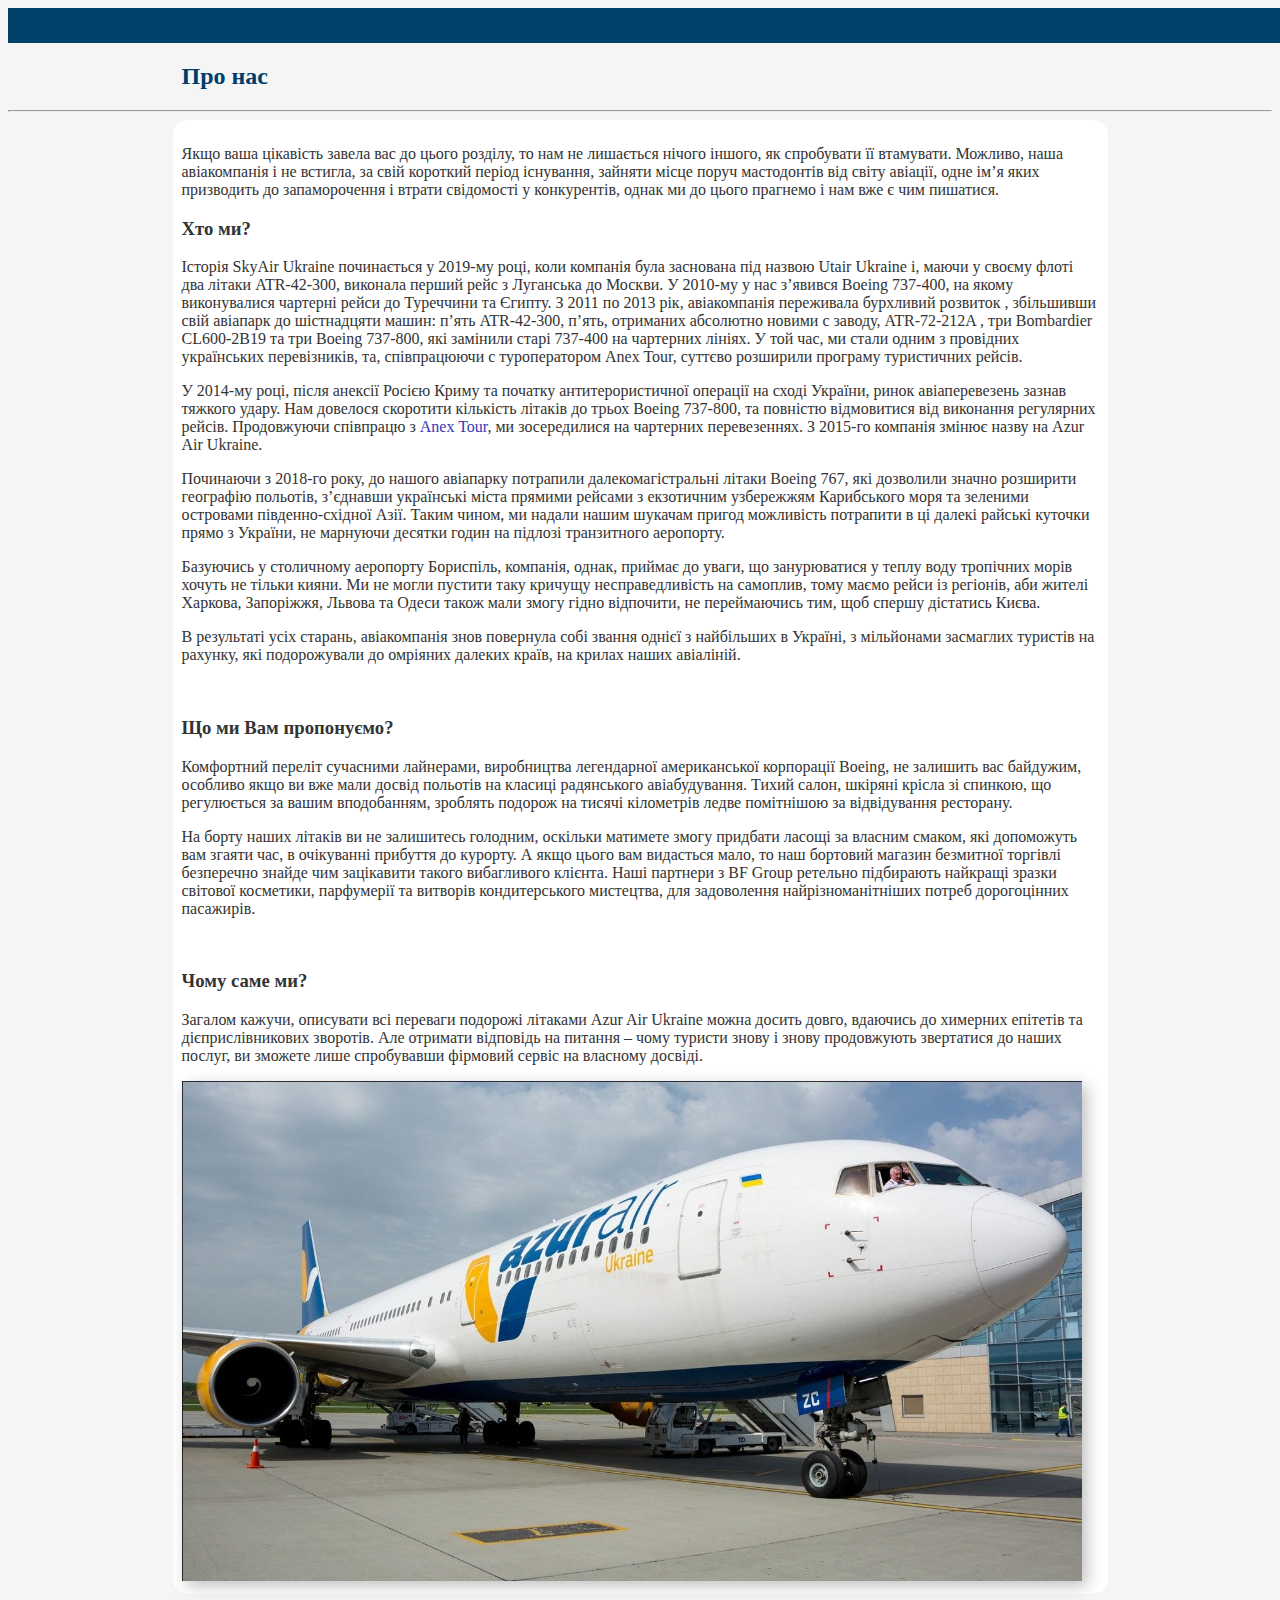
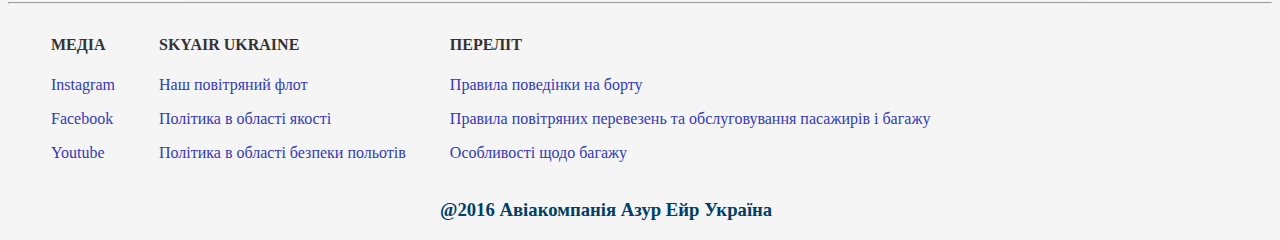
==== index.html @ be6052f3 "Add files via upload" ====
<!DOCTYPE html>
<html>
<head>
    <meta charset="UTF-8">
    <title>SkyAir</title>
    <link href="styles.css" rel="stylesheet"  />
</head>
<body>
        <div class="box-model">

        </div>
        <div class="container1">
        <h2>Про нас</h2>
        </div>
        <hr>
        <div class="container">
        <p>Якщо ваша цікавість завела вас до цього розділу, то нам не лишається нічого іншого, як спробувати її втамувати. Можливо, наша авіакомпанія і не встигла, за свій короткий період існування, зайняти місце поруч мастодонтів від світу авіації, одне ім’я яких призводить до запаморочення і втрати свідомості у конкурентів, однак ми до цього прагнемо і нам вже є чим пишатися.</p>

        <h3>Хто ми?</h3>
        <p>Історія SkyAir Ukraine починається у 2019-му році, коли компанія була заснована під назвою Utair Ukraine і, маючи у своєму флоті два літаки ATR-42-300, виконала перший рейс з Луганська до Москви.  У 2010-му у нас з’явився Boeing 737-400, на якому виконувалися чартерні рейси до Туреччини та Єгипту. З 2011 по 2013 рік, авіакомпанія переживала бурхливий розвиток , збільшивши свій авіапарк до шістнадцяти машин: п’ять ATR-42-300, п’ять, отриманих абсолютно новими с заводу, ATR-72-212A , три Bombardier CL600-2B19 та три Boeing 737-800, які замінили старі 737-400 на чартерних лініях. У той час, ми стали одним з провідних українських перевізників, та, співпрацюючи с туроператором  Anex Tour, суттєво розширили програму туристичних рейсів.</p>  
            <p>У 2014-му році, після анексії Росією Криму та початку антитерористичної операції на сході України, ринок авіаперевезень зазнав тяжкого удару. Нам довелося скоротити кількість літаків до трьох Boeing 737-800, та повністю відмовитися від виконання регулярних рейсів. Продовжуючи співпрацю з <a href="https://www.anextour.com.ua/" target="_blank">Anex Tour</a>, ми зосередилися на чартерних перевезеннях. З 2015-го компанія змінює назву на Azur Air Ukraine.</p>
            <p>Починаючи з 2018-го року, до нашого авіапарку потрапили далекомагістральні літаки Boeing 767, які дозволили значно розширити географію польотів, з’єднавши українські міста прямими рейсами з екзотичним узбережжям Карибського моря та зеленими островами південно-східної Азії. Таким чином, ми надали нашим шукачам пригод можливість потрапити в ці далекі райські куточки прямо з України, не марнуючи десятки годин на підлозі транзитного аеропорту.</p>      
            <p>Базуючись у столичному аеропорту Бориспіль, компанія, однак, приймає до уваги, що занурюватися  у теплу воду тропічних морів хочуть не тільки кияни. Ми не могли пустити таку кричущу несправедливість на самоплив, тому маємо рейси із регіонів, аби жителі Харкова, Запоріжжя, Львова та Одеси також мали змогу гідно відпочити, не переймаючись тим, щоб спершу дістатись Києва.</p>       
            В результаті усіх старань, авіакомпанія знов повернула собі звання однієї з найбільших в Україні, з мільйонами засмаглих туристів на рахунку, які подорожували до омріяних далеких країв, на крилах наших авіаліній.</p>
            <br>
            <h3>Що ми Вам пропонуємо?</h3>
            <p>Комфортний переліт сучасними лайнерами, виробництва легендарної американської корпорації Boeing, не залишить вас байдужим, особливо якщо ви вже мали досвід польотів на класиці радянського авіабудування. Тихий салон, шкіряні крісла зі спинкою,  що регулюється за вашим вподобанням, зроблять подорож на тисячі кілометрів ледве помітнішою за відвідування ресторану.</p>
            <p>На борту наших літаків ви не залишитесь голодним, оскільки матимете змогу придбати ласощі за власним смаком, які допоможуть вам згаяти час, в очікуванні прибуття до курорту. А якщо цього вам видасться мало, то наш бортовий магазин безмитної торгівлі безперечно знайде чим зацікавити такого вибагливого клієнта. Наші партнери з BF Group ретельно підбирають найкращі зразки світової косметики, парфумерії та витворів кондитерського мистецтва, для задоволення найрізноманітніших потреб дорогоцінних пасажирів.</p>
            <br>
            <h3>Чому саме ми?</h3>
            <p>Загалом кажучи, описувати всі переваги подорожі літаками Azur Air Ukraine можна досить довго, вдаючись до химерних епітетів та дієприслівникових зворотів. Але отримати відповідь на питання – чому туристи знову і знову продовжують звертатися до наших послуг, ви зможете лише спробувавши фірмовий сервіс на власному досвіді.</p>
            <img src="azurair-1.jpg" width="860" height="450" alt="Image not found!" class="avatar">
        </div>
            <hr>

<table>
    <tr>

<td>
    <ul><h4>МЕДІА</h4></ul>
    <ul>
        <p><a href="https://www.instagram.com/azurair.ua/" target="_blank">Instagram</a></p>
        <p><a href="https://www.facebook.com/AzurAirUkraine/" target="_blank">Facebook</a></p>
        <p><a href="https://www.youtube.com/channel/UCFr2sYnsSSBcxtwHG6JDOOQ"target="_blank">Youtube</a></p>
    </ul>
</td>
<td>
    <ul><h4>SKYAIR UKRAINE</h4></ul>
    <ul>
    <p><a href="OurFleet.html" >Наш повітряний флот</a></p>
    <p><a href="Politic_of_Quality.html">Політика в області якості</a></p>
    <p><a href="Politic_of_Security.html">Політика в області безпеки польотів</a></p>
    </ul>
</td>
<td>
    <ul><h4>ПЕРЕЛІТ</h4></ul>
    <ul>
        <p><a href="SafetyRegulOnBoard.html">Правила поведінки на борту</a></p>
        <p><a href="RulesofAirTransportation.html">Правила повітряних перевезень та обслуговування пасажирів і багажу</a></p>
        <p><a href="FeaturesofLuggage.html">Особливості щодо багажу</a></p>
    </ul>
</td>
    </tr>
</table>
<div class="container2"><h3> @2016 Авіакомпанія Азур Ейр Україна</h3></div>
    </body>
</html>
---- styles.css ----
@import url('https://cdn.loom.com/assets/fonts/circular/CircularXXWeb-Book-cd7d2bcec649b1243839a15d5eb8f0a3.woff2');
body{
    background-color: #f5f5f5;
    color: #333333;

    font-size: 16px;
    font-weight: normal;
    font-family: 'Open Sans';
}

a{
    text-decoration: none;
    color: #333ab7
}
a:hover{
    text-decoration: underline;
}
a:active{
    color:blue;
}
a:visited{
    color:gray;
}

.avatar{
    width: 900px;
    height: 500px;
    box-shadow: 5px 5px 15px rgba(0, 0, 0, 0.25);
}
.container{
    max-width: 917px;
    padding: 9px;
    margin: auto;
    background: #FFFFFF;
    border-radius: 15px;
}
.container1{
    max-width: 917px;
    margin: auto;
    color: #003e69
}
.container2{
    max-width: 400px;
    margin: auto;
    color: #003e69
}
.box-model{
    background:#004169 ;
    height: 35px;
    width: 2560px;
}
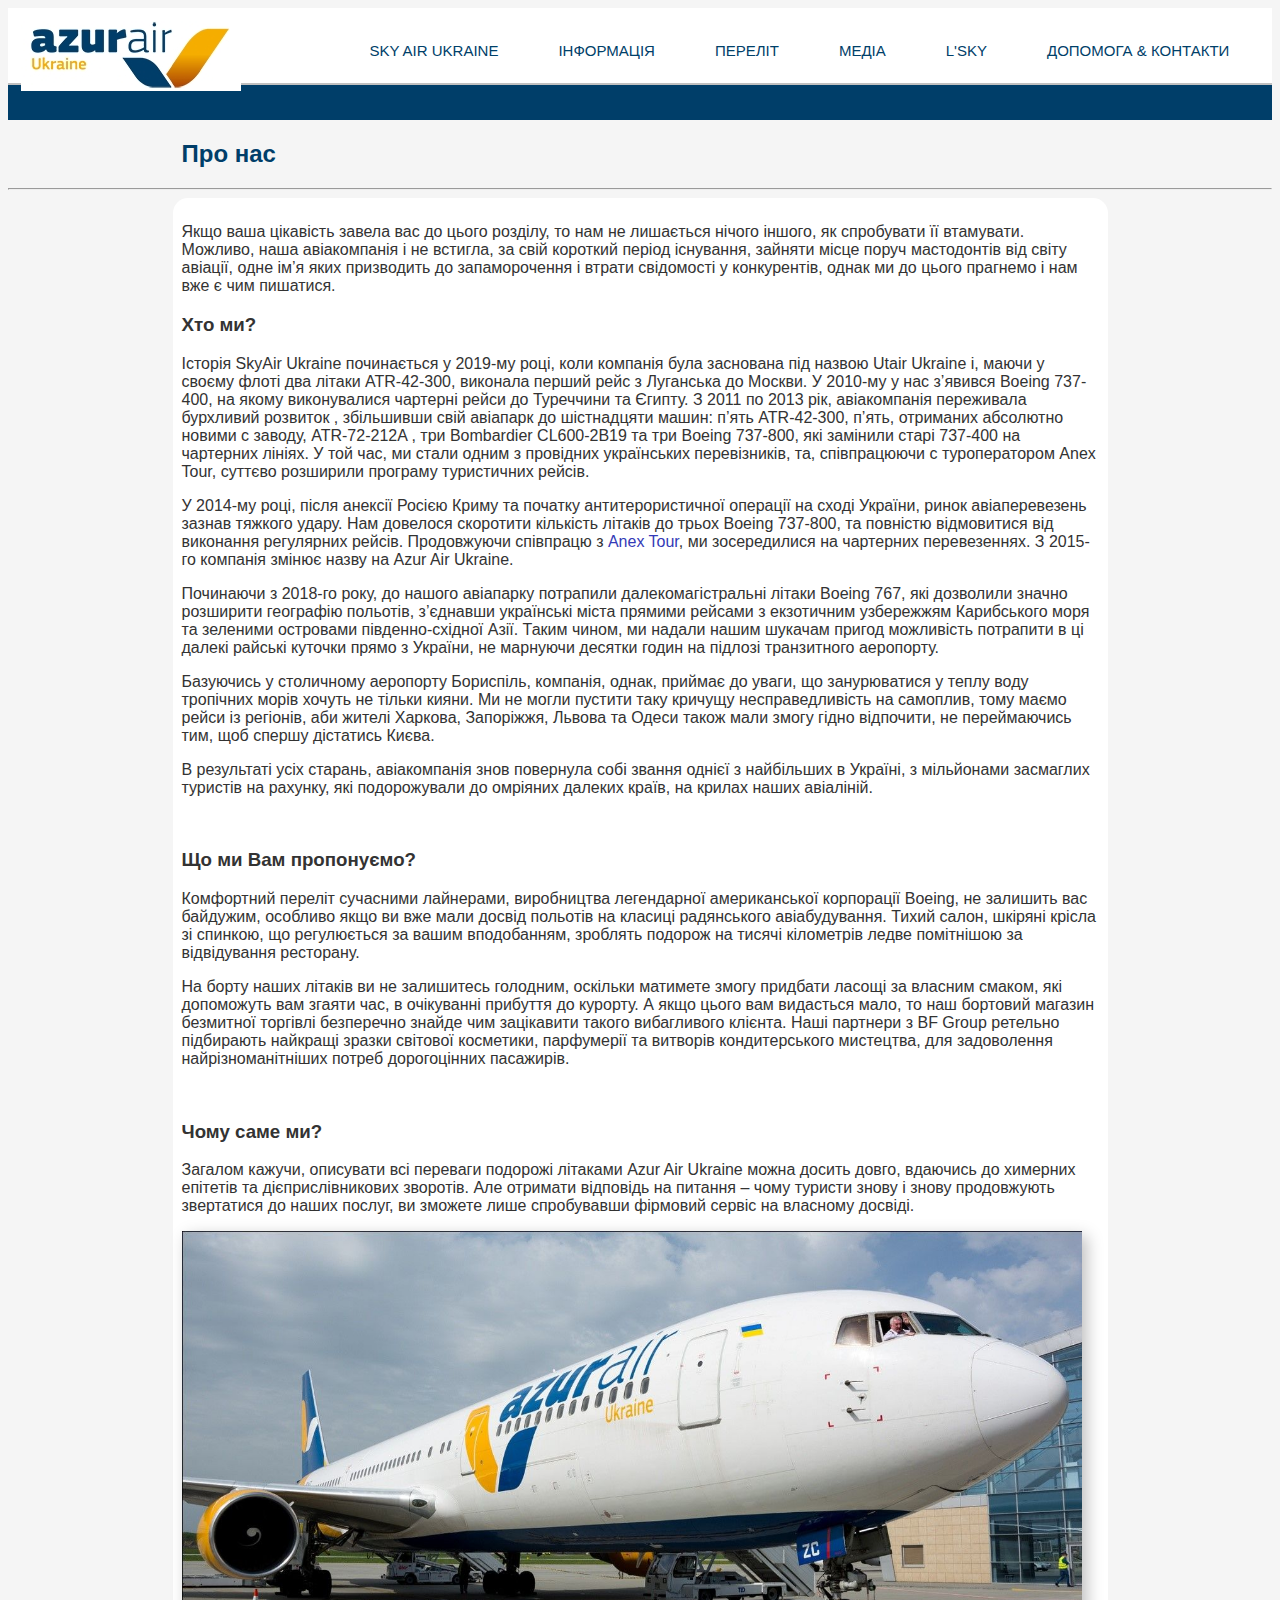
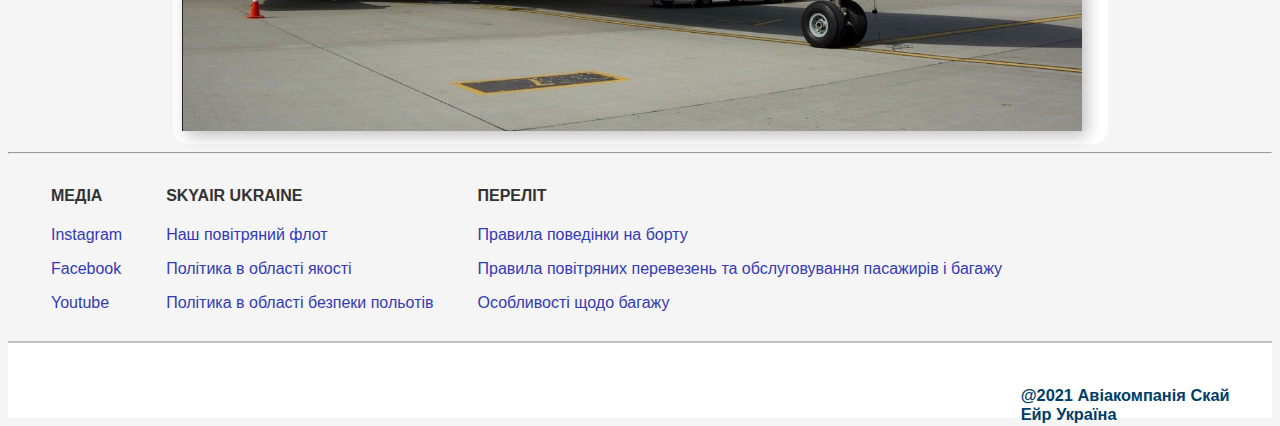
==== commit 26e04948: "Add files via upload" ====
--- a/index.html
+++ b/index.html
@@ -4,64 +4,115 @@
     <meta charset="UTF-8">
     <title>SkyAir</title>
     <link href="styles.css" rel="stylesheet"  />
+    <link href="Logo.jpg" rel="shortcut icon" type="image/x-icon"/>
+    <link href="https://fonts.googleapis.com/css2?family=Open+Sans:wght@300;700&display=swap" rel="stylesheet">
 </head>
-<body>
+    <body>
+        <header>
+            <a href="index.html" title="На головну" id="logo"><img src="AzurAirUkraine.jpg" alt="Image not found!"> </a>
+            <div class="header1">
+                <nav class="dws-menu">
+                    <ul>
+                        <li><a href="#">SKY AIR UKRAINE</a>
+                            <ul>
+                            <li><a href="index.html">Про нас</a></li>
+                            <li><a href="OurFleet.html">Наш повітряний флот</a></li>
+                            <li><a href="Politic_of_Quality.html">Політика в області якості</a></li>
+                            <li><a href="Politic_of_Security.html">Політика в області безпеки польотів</a></li>
+                            </ul>  
+                        </li>
+                        <li><a href="#">ІНФОРМАЦІЯ</a>
+                        <ul>
+                            <li><a href="index.html">Новини</a></li>
+                            <li><a href="index.html">Онлайн-Табло Польотів</a></li>
+
+                        </ul>
+                        </li>
+                        <li><a href="#">ПЕРЕЛІТ</a>
+                        <ul>
+                            <li><a href="SafetyRegulOnBoard.html">Правила поведінки на борту</a></li>
+                            <li><a href="RulesofAirTransportation.html">Правила повітряних перевезень та обслуговування пасажирів і багажу</a></li>
+                            <li><a href="FeaturesofLuggage.html">Особливості щодо багажу</a></li>
+                        </ul>
+                        </li>
+                        <li><a href="#">МЕДІА</a>
+                        <ul>
+                            <li><a href="https://www.instagram.com/azurair.ua/">Instagram</a></li>
+                            <li><a href="https://www.facebook.com/AzurAirUkraine/">Facebook</a></li>
+                            <li><a href="https://www.youtube.com/channel/UCFr2sYnsSSBcxtwHG6JDOOQ">Youtube</a></li>
+                        </ul>
+                        </li>
+                        <li><a href="Journals.html">L'SKY</a></li>
+                        <li><a href="#">ДОПОМОГА & КОНТАКТИ</a>
+                        <ul>
+                            <li><a href="Contacts.html">Контакти</a></li>
+                            <li><a href="Agent'sContacts.html">Контакти представників</a></li>
+                        </ul>
+                        </li>
+                    </ul>
+                </nav>
+            </div>
+            </span>
+        </header>
         <div class="box-model">
 
-        </div>
+            </div>
         <div class="container1">
-        <h2>Про нас</h2>
-        </div>
-        <hr>
-        <div class="container">
-        <p>Якщо ваша цікавість завела вас до цього розділу, то нам не лишається нічого іншого, як спробувати її втамувати. Можливо, наша авіакомпанія і не встигла, за свій короткий період існування, зайняти місце поруч мастодонтів від світу авіації, одне ім’я яких призводить до запаморочення і втрати свідомості у конкурентів, однак ми до цього прагнемо і нам вже є чим пишатися.</p>
+            <h2>Про нас</h2>
+            </div>
+            <hr>
+            
+            <div class="container">
+            <p>Якщо ваша цікавість завела вас до цього розділу, то нам не лишається нічого іншого, як спробувати її втамувати. Можливо, наша авіакомпанія і не встигла, за свій короткий період існування, зайняти місце поруч мастодонтів від світу авіації, одне ім’я яких призводить до запаморочення і втрати свідомості у конкурентів, однак ми до цього прагнемо і нам вже є чим пишатися.</p>
 
-        <h3>Хто ми?</h3>
-        <p>Історія SkyAir Ukraine починається у 2019-му році, коли компанія була заснована під назвою Utair Ukraine і, маючи у своєму флоті два літаки ATR-42-300, виконала перший рейс з Луганська до Москви.  У 2010-му у нас з’явився Boeing 737-400, на якому виконувалися чартерні рейси до Туреччини та Єгипту. З 2011 по 2013 рік, авіакомпанія переживала бурхливий розвиток , збільшивши свій авіапарк до шістнадцяти машин: п’ять ATR-42-300, п’ять, отриманих абсолютно новими с заводу, ATR-72-212A , три Bombardier CL600-2B19 та три Boeing 737-800, які замінили старі 737-400 на чартерних лініях. У той час, ми стали одним з провідних українських перевізників, та, співпрацюючи с туроператором  Anex Tour, суттєво розширили програму туристичних рейсів.</p>  
-            <p>У 2014-му році, після анексії Росією Криму та початку антитерористичної операції на сході України, ринок авіаперевезень зазнав тяжкого удару. Нам довелося скоротити кількість літаків до трьох Boeing 737-800, та повністю відмовитися від виконання регулярних рейсів. Продовжуючи співпрацю з <a href="https://www.anextour.com.ua/" target="_blank">Anex Tour</a>, ми зосередилися на чартерних перевезеннях. З 2015-го компанія змінює назву на Azur Air Ukraine.</p>
-            <p>Починаючи з 2018-го року, до нашого авіапарку потрапили далекомагістральні літаки Boeing 767, які дозволили значно розширити географію польотів, з’єднавши українські міста прямими рейсами з екзотичним узбережжям Карибського моря та зеленими островами південно-східної Азії. Таким чином, ми надали нашим шукачам пригод можливість потрапити в ці далекі райські куточки прямо з України, не марнуючи десятки годин на підлозі транзитного аеропорту.</p>      
-            <p>Базуючись у столичному аеропорту Бориспіль, компанія, однак, приймає до уваги, що занурюватися  у теплу воду тропічних морів хочуть не тільки кияни. Ми не могли пустити таку кричущу несправедливість на самоплив, тому маємо рейси із регіонів, аби жителі Харкова, Запоріжжя, Львова та Одеси також мали змогу гідно відпочити, не переймаючись тим, щоб спершу дістатись Києва.</p>       
-            В результаті усіх старань, авіакомпанія знов повернула собі звання однієї з найбільших в Україні, з мільйонами засмаглих туристів на рахунку, які подорожували до омріяних далеких країв, на крилах наших авіаліній.</p>
-            <br>
-            <h3>Що ми Вам пропонуємо?</h3>
-            <p>Комфортний переліт сучасними лайнерами, виробництва легендарної американської корпорації Boeing, не залишить вас байдужим, особливо якщо ви вже мали досвід польотів на класиці радянського авіабудування. Тихий салон, шкіряні крісла зі спинкою,  що регулюється за вашим вподобанням, зроблять подорож на тисячі кілометрів ледве помітнішою за відвідування ресторану.</p>
-            <p>На борту наших літаків ви не залишитесь голодним, оскільки матимете змогу придбати ласощі за власним смаком, які допоможуть вам згаяти час, в очікуванні прибуття до курорту. А якщо цього вам видасться мало, то наш бортовий магазин безмитної торгівлі безперечно знайде чим зацікавити такого вибагливого клієнта. Наші партнери з BF Group ретельно підбирають найкращі зразки світової косметики, парфумерії та витворів кондитерського мистецтва, для задоволення найрізноманітніших потреб дорогоцінних пасажирів.</p>
-            <br>
-            <h3>Чому саме ми?</h3>
-            <p>Загалом кажучи, описувати всі переваги подорожі літаками Azur Air Ukraine можна досить довго, вдаючись до химерних епітетів та дієприслівникових зворотів. Але отримати відповідь на питання – чому туристи знову і знову продовжують звертатися до наших послуг, ви зможете лише спробувавши фірмовий сервіс на власному досвіді.</p>
-            <img src="azurair-1.jpg" width="860" height="450" alt="Image not found!" class="avatar">
-        </div>
-            <hr>
+            <h3>Хто ми?</h3>
+            <p>Історія SkyAir Ukraine починається у 2019-му році, коли компанія була заснована під назвою Utair Ukraine і, маючи у своєму флоті два літаки ATR-42-300, виконала перший рейс з Луганська до Москви.  У 2010-му у нас з’явився Boeing 737-400, на якому виконувалися чартерні рейси до Туреччини та Єгипту. З 2011 по 2013 рік, авіакомпанія переживала бурхливий розвиток , збільшивши свій авіапарк до шістнадцяти машин: п’ять ATR-42-300, п’ять, отриманих абсолютно новими с заводу, ATR-72-212A , три Bombardier CL600-2B19 та три Boeing 737-800, які замінили старі 737-400 на чартерних лініях. У той час, ми стали одним з провідних українських перевізників, та, співпрацюючи с туроператором  Anex Tour, суттєво розширили програму туристичних рейсів.</p>  
+                <p>У 2014-му році, після анексії Росією Криму та початку антитерористичної операції на сході України, ринок авіаперевезень зазнав тяжкого удару. Нам довелося скоротити кількість літаків до трьох Boeing 737-800, та повністю відмовитися від виконання регулярних рейсів. Продовжуючи співпрацю з <a href="https://www.anextour.com.ua/" target="_blank">Anex Tour</a>, ми зосередилися на чартерних перевезеннях. З 2015-го компанія змінює назву на Azur Air Ukraine.</p>
+                <p>Починаючи з 2018-го року, до нашого авіапарку потрапили далекомагістральні літаки Boeing 767, які дозволили значно розширити географію польотів, з’єднавши українські міста прямими рейсами з екзотичним узбережжям Карибського моря та зеленими островами південно-східної Азії. Таким чином, ми надали нашим шукачам пригод можливість потрапити в ці далекі райські куточки прямо з України, не марнуючи десятки годин на підлозі транзитного аеропорту.</p>      
+                <p>Базуючись у столичному аеропорту Бориспіль, компанія, однак, приймає до уваги, що занурюватися  у теплу воду тропічних морів хочуть не тільки кияни. Ми не могли пустити таку кричущу несправедливість на самоплив, тому маємо рейси із регіонів, аби жителі Харкова, Запоріжжя, Львова та Одеси також мали змогу гідно відпочити, не переймаючись тим, щоб спершу дістатись Києва.</p>       
+                В результаті усіх старань, авіакомпанія знов повернула собі звання однієї з найбільших в Україні, з мільйонами засмаглих туристів на рахунку, які подорожували до омріяних далеких країв, на крилах наших авіаліній.</p>
+                <br>
+                <h3>Що ми Вам пропонуємо?</h3>
+                <p>Комфортний переліт сучасними лайнерами, виробництва легендарної американської корпорації Boeing, не залишить вас байдужим, особливо якщо ви вже мали досвід польотів на класиці радянського авіабудування. Тихий салон, шкіряні крісла зі спинкою,  що регулюється за вашим вподобанням, зроблять подорож на тисячі кілометрів ледве помітнішою за відвідування ресторану.</p>
+                <p>На борту наших літаків ви не залишитесь голодним, оскільки матимете змогу придбати ласощі за власним смаком, які допоможуть вам згаяти час, в очікуванні прибуття до курорту. А якщо цього вам видасться мало, то наш бортовий магазин безмитної торгівлі безперечно знайде чим зацікавити такого вибагливого клієнта. Наші партнери з BF Group ретельно підбирають найкращі зразки світової косметики, парфумерії та витворів кондитерського мистецтва, для задоволення найрізноманітніших потреб дорогоцінних пасажирів.</p>
+                <br>
+                <h3>Чому саме ми?</h3>
+                <p>Загалом кажучи, описувати всі переваги подорожі літаками Azur Air Ukraine можна досить довго, вдаючись до химерних епітетів та дієприслівникових зворотів. Але отримати відповідь на питання – чому туристи знову і знову продовжують звертатися до наших послуг, ви зможете лише спробувавши фірмовий сервіс на власному досвіді.</p>
+                <img src="azurair-1.jpg" width="860" height="450" alt="Image not found!" class="avatar">
+            </div>
+                <hr>
 
-<table>
-    <tr>
+    <table>
+        <tr>
 
-<td>
-    <ul><h4>МЕДІА</h4></ul>
-    <ul>
-        <p><a href="https://www.instagram.com/azurair.ua/" target="_blank">Instagram</a></p>
-        <p><a href="https://www.facebook.com/AzurAirUkraine/" target="_blank">Facebook</a></p>
-        <p><a href="https://www.youtube.com/channel/UCFr2sYnsSSBcxtwHG6JDOOQ"target="_blank">Youtube</a></p>
-    </ul>
-</td>
-<td>
-    <ul><h4>SKYAIR UKRAINE</h4></ul>
-    <ul>
-    <p><a href="OurFleet.html" >Наш повітряний флот</a></p>
-    <p><a href="Politic_of_Quality.html">Політика в області якості</a></p>
-    <p><a href="Politic_of_Security.html">Політика в області безпеки польотів</a></p>
-    </ul>
-</td>
-<td>
-    <ul><h4>ПЕРЕЛІТ</h4></ul>
-    <ul>
-        <p><a href="SafetyRegulOnBoard.html">Правила поведінки на борту</a></p>
-        <p><a href="RulesofAirTransportation.html">Правила повітряних перевезень та обслуговування пасажирів і багажу</a></p>
-        <p><a href="FeaturesofLuggage.html">Особливості щодо багажу</a></p>
-    </ul>
-</td>
-    </tr>
-</table>
-<div class="container2"><h3> @2016 Авіакомпанія Азур Ейр Україна</h3></div>
-    </body>
+    <td>
+        <ul><h4>МЕДІА</h4></ul>
+        <ul>
+            <p><a href="https://www.instagram.com/azurair.ua/" target="_blank">Instagram</a></p>
+            <p><a href="https://www.facebook.com/AzurAirUkraine/" target="_blank">Facebook</a></p>
+            <p><a href="https://www.youtube.com/channel/UCFr2sYnsSSBcxtwHG6JDOOQ"target="_blank">Youtube</a></p>
+        </ul>
+    </td>
+    <td>
+        <ul><h4>SKYAIR UKRAINE</h4></ul>
+        <ul>
+        <p><a href="OurFleet.html" >Наш повітряний флот</a></p>
+        <p><a href="Politic_of_Quality.html">Політика в області якості</a></p>
+        <p><a href="Politic_of_Security.html">Політика в області безпеки польотів</a></p>
+        </ul>
+    </td>
+    <td>
+        <ul><h4>ПЕРЕЛІТ</h4></ul>
+        <ul>
+            <p><a href="SafetyRegulOnBoard.html">Правила поведінки на борту</a></p>
+            <p><a href="RulesofAirTransportation.html">Правила повітряних перевезень та обслуговування пасажирів і багажу</a></p>
+            <p><a href="FeaturesofLuggage.html">Особливості щодо багажу</a></p>
+        </ul>
+    </td>
+        </tr>
+    </table>
+    <footer>
+        <div class="container2"><h3> @2021 Авіакомпанія Скай Ейр Україна</h3></div>
+    </footer>
+        </body>
 </html>--- a/styles.css
+++ b/styles.css
@@ -1,11 +1,31 @@
 @import url('https://cdn.loom.com/assets/fonts/circular/CircularXXWeb-Book-cd7d2bcec649b1243839a15d5eb8f0a3.woff2');
+@import url('https://fonts.googleapis.com/css2?family=Open+Sans:wght@300;700&display=swap');
 body{
     background-color: #f5f5f5;
     color: #333333;
-
     font-size: 16px;
     font-weight: normal;
-    font-family: 'Open Sans';
+    font-family: 'Open-Sans',Arial, Helvetica, sans-serif;
+}
+header,footer{
+    font-family: 'Open-Sans',Arial, Helvetica, sans-serif;
+    width: 98%;
+    background-color: #FFFFFF;
+    min-height: 30px;
+    height: 50px;
+}
+
+header{
+    border-bottom: 2px solid silver;
+    padding: 1%;
+    
+}
+
+footer{
+    border-top: 2px solid silver;
+    margin-top: 10px;
+    padding: 1%;
+    
 }
 
 a{
@@ -19,7 +39,7 @@
     color:blue;
 }
 a:visited{
-    color:gray;
+    color: #003e69;
 }
 
 .avatar{
@@ -40,12 +60,109 @@
     color: #003e69
 }
 .container2{
-    max-width: 400px;
-    margin: auto;
+    font-size: 14px;
+    margin-top: 30px;
+    margin-left: 1000px;
+    max-width: 100%;
     color: #003e69
 }
 .box-model{
-    background:#004169 ;
+    background-color:#003e69;
     height: 35px;
-    width: 2560px;
-}+    width: 100%;
+    
+}
+.header1{
+    float: right;
+}
+
+img{
+    
+    background-color: #FFFFFF;
+    min-height: 50px;
+}
+.information{
+    font-size: 15px;
+    font-family: 'Open-Sans',Arial, Helvetica, sans-serif;
+    margin-left: 30px;
+    margin-bottom: 5px;
+    color: #003e69
+}
+.flight{
+    font-size: 15px;
+    font-family: 'Open-Sans',Arial, Helvetica, sans-serif;
+    margin-left: 30px;
+    margin-bottom: 5px;
+    color: #003e69
+}
+.media{
+    font-size: 15px;
+    font-family: 'Open-Sans',Arial, Helvetica, sans-serif;
+    margin-left: 30px;
+    margin-bottom: 5px;
+    color: #003e69
+}
+.help{
+    font-size: 15px;
+    font-family: 'Open-Sans',Arial, Helvetica, sans-serif;
+    margin-left: 30px;
+    margin-bottom: 5px;
+    color: #003e69
+}
+.skyair{
+    font-size: 15px;
+    font-family: 'Open-Sans',Arial, Helvetica, sans-serif;
+    margin-left: 900px;
+    margin-bottom: 5px;
+    color: #003e69
+}
+.lsky{
+    font-size: 15px;
+    font-family: 'Open-Sans',Arial, Helvetica, sans-serif;
+    margin-left: 30px;
+    margin-bottom: 5px;
+    color: #003e69
+}
+/*Menu navbar-top*/
+.dws-menu*{
+    margin: 0;
+    padding: 0;
+}
+.dws-menu ul,
+.dws-menu ol{
+    list-style: none;
+}
+.dws-menu > ul{
+display: flex;
+justify-content: center;
+}
+.dws-menu > ul li a{
+    display: block;
+    background: #FFFFFF;
+    padding: 5px 30px 5px 30px;
+    font-size: 15px;
+    color:#004069;
+    text-decoration: none;
+    text-transform: uppercase;
+    transition: all 0.3s ease;
+}
+.dws-menu li a:hover{
+    color: orange;
+    box-shadow: 1px 5px 10px -5px white;
+    transition: all 0.3s ease;
+}
+.dws-menu li ul{
+    position: absolute;
+    min-width: 100px;
+    display: none;
+}
+
+.dws-menu li>ul li a{
+    padding: 10px;
+    text-transform:  none;
+    background: #FFFFFF;
+    
+}
+.dws-menu li:hover>ul{
+    display: block;
+}
